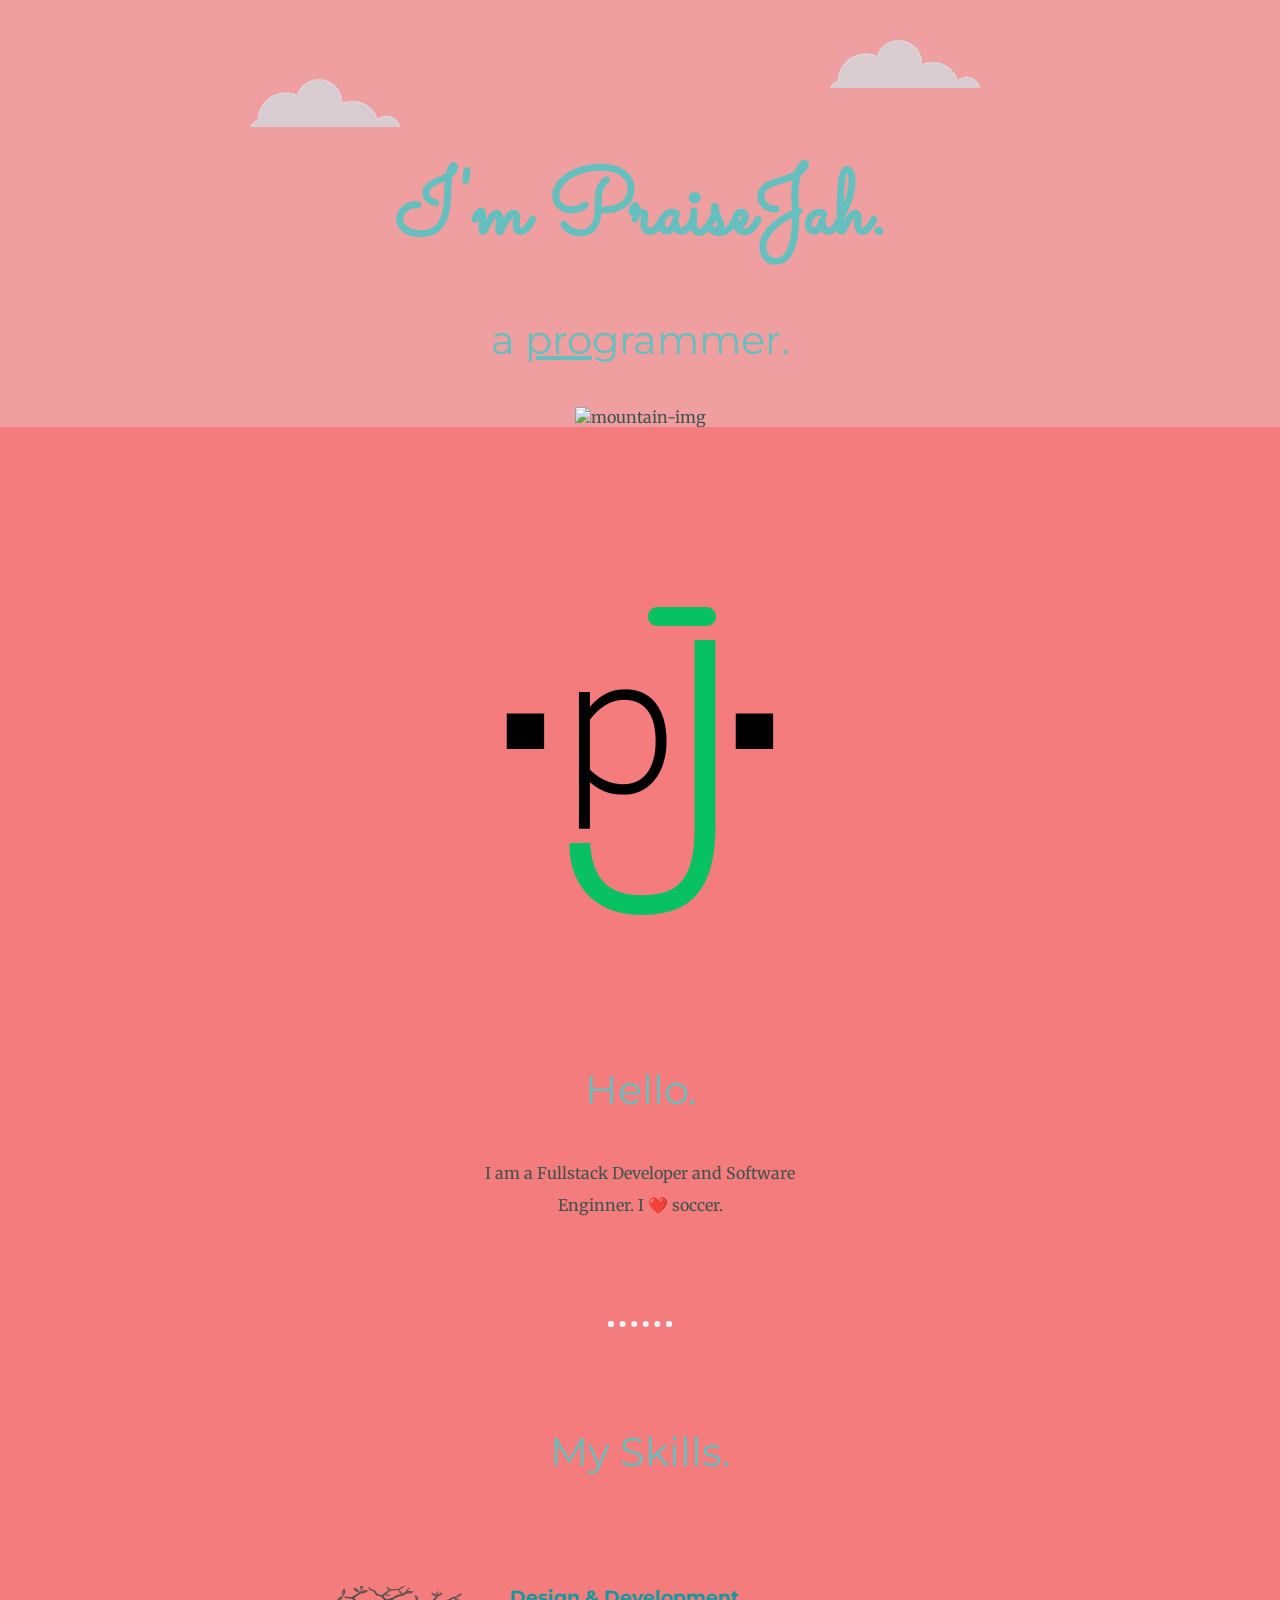
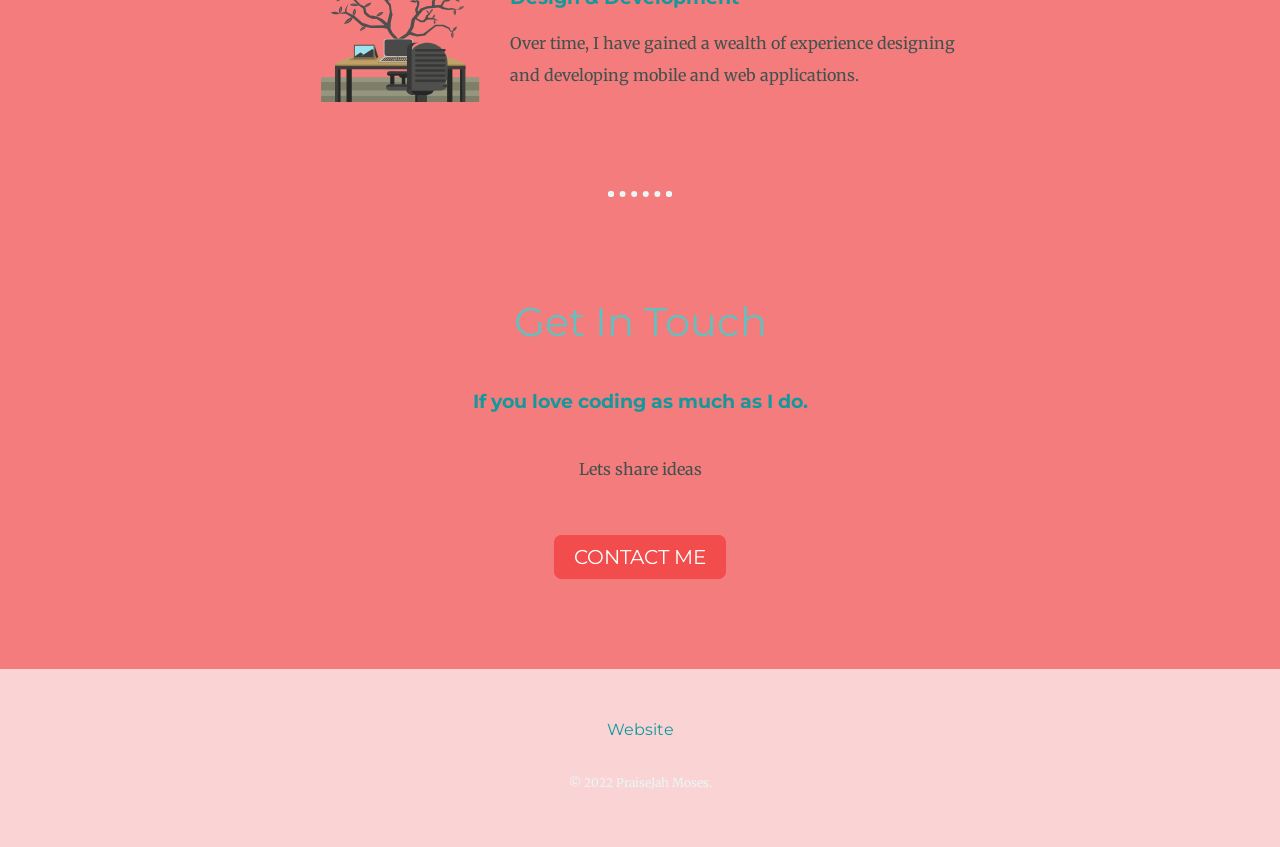
==== index.html @ fa4f2cc4 "Added Aditional files" ====
<!DOCTYPE html>
<html>

<head>
  <meta charset="utf-8">
  <title>PraiseJah Moses</title>
  <link rel="stylesheet" href="css/style.css">
  <link href="https://fonts.googleapis.com/css?family=Merriweather|Montserrat|Sacramento" rel="stylesheet">
  <link rel="icon" href="images/favicon.ico">
</head> 

<body>
  <div class="top-container">
    <img class="top-cloud" src="images/cloud.png" alt="cloud">
    <div class="title-text">
      <h1>I'm PraiseJah.</h1>
      <h2>a <span class="pro">pro</span>grammer.</h2>
    </div>
    <img class="bottom-cloud" src="images/cloud.png" alt="cloud">
    <img class="mountain" src="images/mountain.png" alt="mountain-img">
  </div>

  <div class="middle-container">
    <div class="profile">
      <img src="images/Logo Png.png" alt="My logo">
      <h2>Hello.</h2>
      <p class="intro">I am a Fullstack Developer and Software Enginner. I ❤️ soccer.</p>
    </div>
    <hr>
    <div class="skills">
      <h2>My Skills.</h2>
      <div class="skill-row">
        <img class="code-img" src="images/Background.svg" alt="code-img">

        <h3>Design & Development</h3>
        <p>Over time, I have gained a wealth of experience designing and developing mobile and web applications.</p>

      </div>
    
    </div>
    <hr>
    <div class="contact-me">
      <h2>Get In Touch</h2>
      <h3>If you love coding as much as I do.</h3>
      <p class="contact-message"> Lets share ideas</p>
      <a class="btn" href="mailto:dankerobby@gmail.com">CONTACT ME</a>
    </div>
  </div>


  <div class="bottom-container">
    <a class="footer-link" href="https://www.appbrewery.co/">Website</a>
    <p class="copyright">© 2022 PraiseJah Moses.</p>
  </div>
</body>

</html>
---- css/style.css ----
body {
    color: #40514E;
    margin: 0;
    text-align: center;
    font-family: 'Merriweather', serif;
    background-color: #F47C7C;
  }
  
  h1 {
    color: #66BFBF;
    font-size: 5.625rem;
    margin: 50px auto 0 auto;
    font-family: 'Sacramento', cursive;
  }
  
  h2 {
    color: #66BFBF;
    font-family: 'Montserrat', sans-serif;
    font-size: 2.5rem;
    font-weight: normal;
    padding-bottom: 10px;
  }
  
  h3 {
    color: #11999E;
    font-family: 'Montserrat', sans-serif;
  }
  
  p {
    line-height: 2;
  }
  
  hr {
    border: dotted #EAF6F6 6px;
    border-bottom: none;
    width: 4%;
    margin: 100px auto;
  }
  
  a{
    color: #11999E;
    font-family: 'Montserrat', sans-serif;
    margin: 10px 20px;
    text-decoration: none;
  }
  
  a:hover {
    color: #EAF6F6;
  }
  
  .top-container {
    background-color: #EF9F9F;
    position: relative;
    padding-top: 100px;
  }
  
  .middle-container {
    margin: 100px 0;
  }
  
  .bottom-container {
    background-color: #FAD4D4;
    padding: 50px 0 20px;
  }
  
  .skill-row {
    width: 50%;
    margin: 100px auto 100px auto;
    text-align: left;
  }
  
  .pro {
    text-decoration: underline;
  }
  
  .intro {
    width: 30%;
    margin: auto;
  }
  
  .contact-message {
    width: 40%;
    margin: 40px auto 60px;
  }
  
  .copyright {
    color: #EAF6F6;
    font-size: 0.75rem;
    padding: 20px 0;
  }
  
  .top-cloud {
    position: absolute;
    right: 300px;
    top: 40px;
  }
  
  .bottom-cloud {
    position: absolute;
    left: 250px;
    bottom: 300px;
  }
  
  .code-img {
    width: 25%;
    float: left;
    margin-right: 30px;
  }
  
  .chilli-img {
    width: 25%;
    float: right;
    margin-left: 30px;
  }
  
  .btn {
    background: #F24C4C;
    background-image: -webkit-linear-gradient(top, #F24C4C, #F24C4C);
    background-image: -moz-linear-gradient(top, #F24C4C, #F24C4C);
    background-image: -ms-linear-gradient(top, #F24C4C, #F24C4C);
    background-image: -o-linear-gradient(top, #F24C4C, #F24C4C);
    background-image: linear-gradient(to bottom, #F24C4C, #F24C4C);
    -webkit-border-radius: 8;
    -moz-border-radius: 8;
    border-radius: 8px;
    font-family: 'Montserrat', sans-serif;
    color: #ffffff;
    font-size: 20px;
    padding: 10px 20px 10px 20px;
    text-decoration: none;
  }
  
  .btn:hover {
    background: #30e3cb;
    background-image: -webkit-linear-gradient(top, #30e3cb, #2bc4ad);
    background-image: -moz-linear-gradient(top, #30e3cb, #2bc4ad);
    background-image: -ms-linear-gradient(top, #30e3cb, #2bc4ad);
    background-image: -o-linear-gradient(top, #30e3cb, #2bc4ad);
    background-image: linear-gradient(to bottom, #30e3cb, #2bc4ad);
    text-decoration: none;
  }
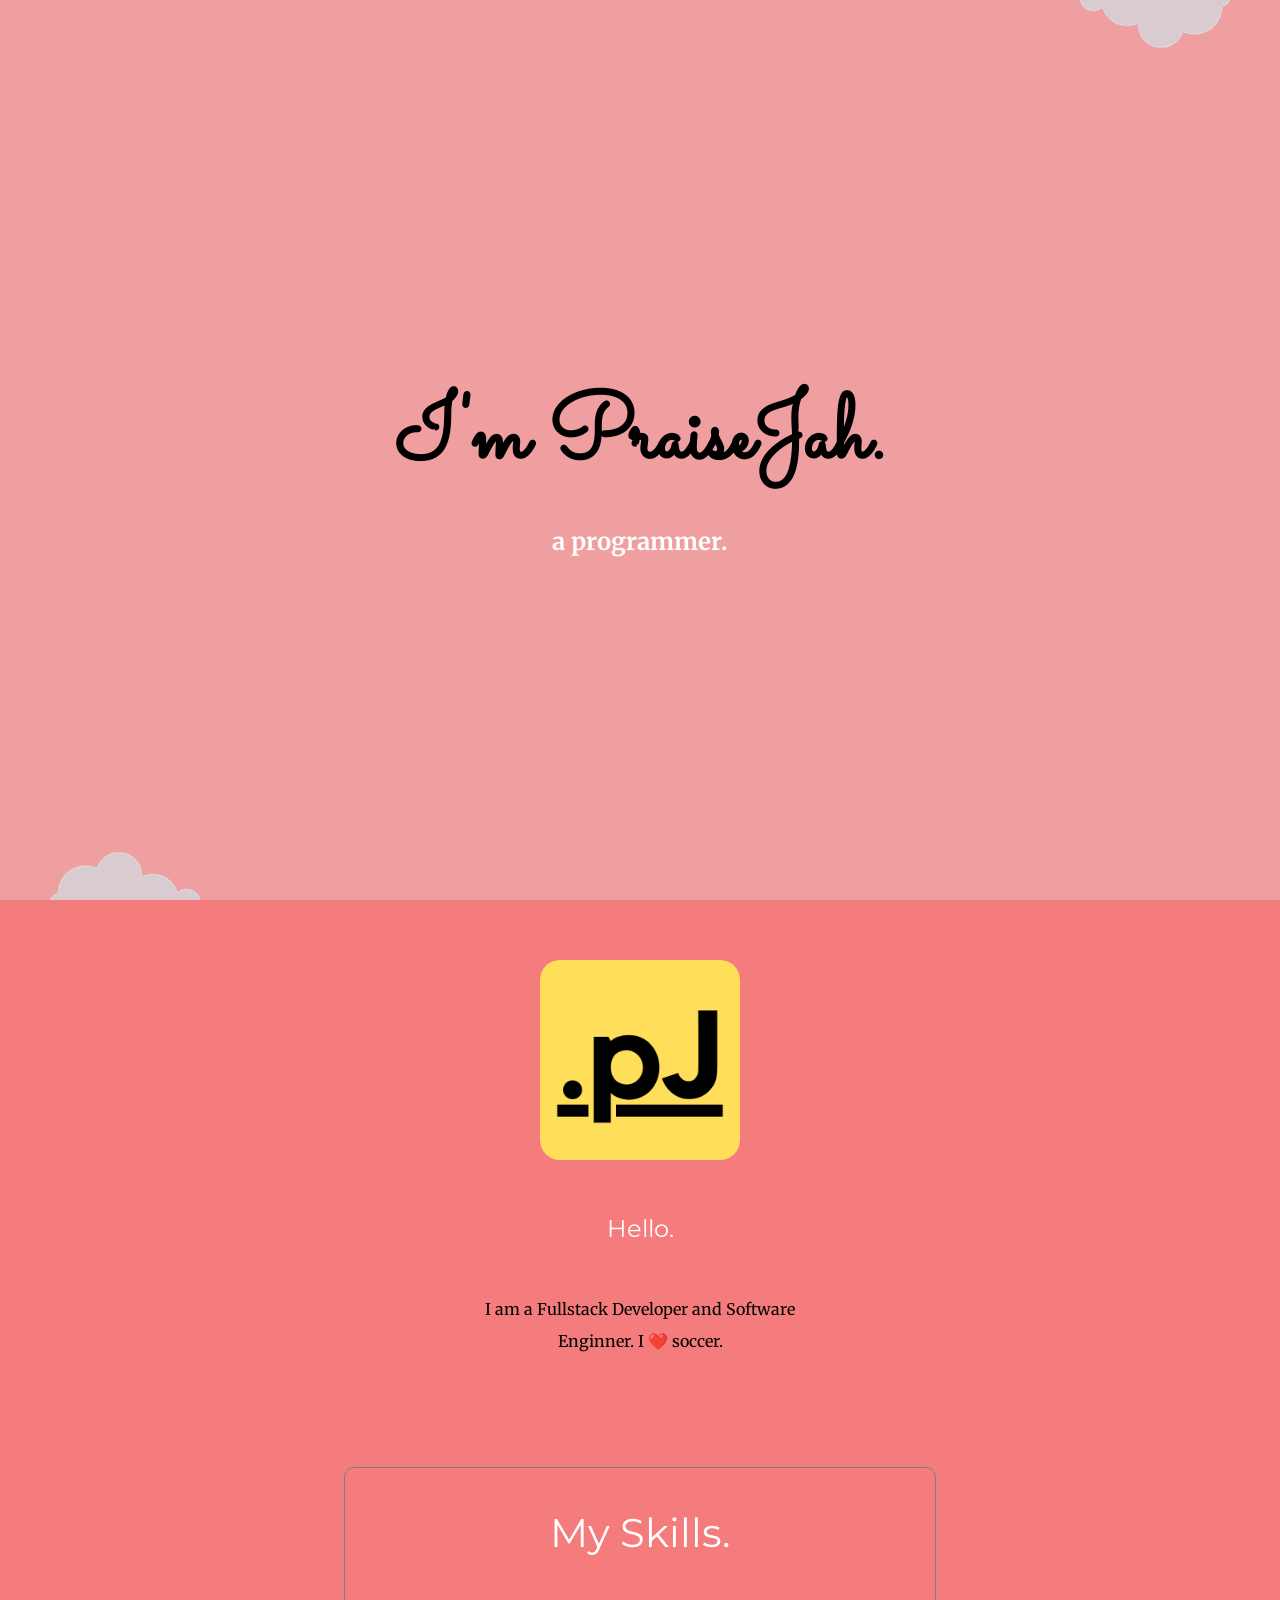
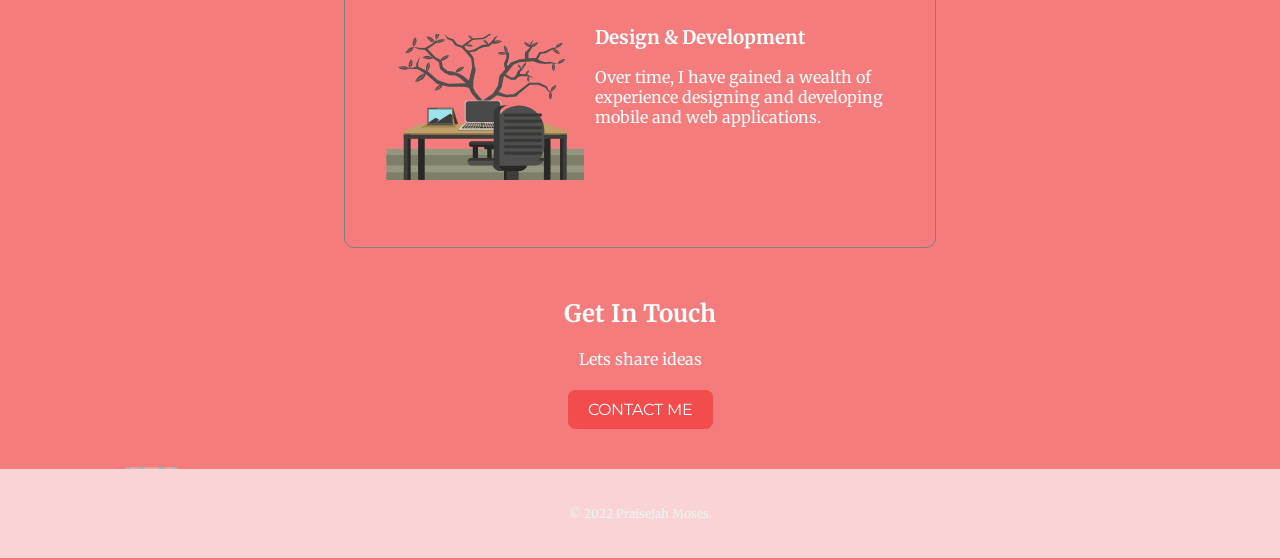
==== commit c567f555: "Add files via upload" ====
--- a/index.html
+++ b/index.html
@@ -4,54 +4,68 @@
 <head>
   <meta charset="utf-8">
   <title>PraiseJah Moses</title>
+  <link href="https://unpkg.com/aos@2.3.1/dist/aos.css" rel="stylesheet">
+  <link rel="stylesheet" href="https://cdnjs.cloudflare.com/ajax/libs/animate.css/4.1.1/animate.min.css">
   <link rel="stylesheet" href="css/style.css">
   <link href="https://fonts.googleapis.com/css?family=Merriweather|Montserrat|Sacramento" rel="stylesheet">
-  <link rel="icon" href="images/favicon.ico">
+  <link rel="icon" href="images/logo.png">
 </head> 
 
 <body>
+
   <div class="top-container">
+
     <img class="top-cloud" src="images/cloud.png" alt="cloud">
+
     <div class="title-text">
-      <h1>I'm PraiseJah.</h1>
-      <h2>a <span class="pro">pro</span>grammer.</h2>
+      <h1  class="animate__animated animate__bounce" >I'm PraiseJah.</h1>
+      <h2>a programmer.</h2>
     </div>
+
     <img class="bottom-cloud" src="images/cloud.png" alt="cloud">
-    <img class="mountain" src="images/mountain.png" alt="mountain-img">
   </div>
 
   <div class="middle-container">
+    <img src="/images/ballon.png" alt="" class="ballon" >
     <div class="profile">
-      <img src="images/Logo Png.png" alt="My logo">
-      <h2>Hello.</h2>
-      <p class="intro">I am a Fullstack Developer and Software Enginner. I ❤️ soccer.</p>
+      <img src="images/pJ.png" alt="My logo" id="logo"   data-aos="fade-up" >
+      <h2 data-aos="fade-right" >Hello.</h2>
+      <p class="intro" data-aos="fade-left" >I am a Fullstack Developer and Software Enginner. I ❤️ soccer.</p>
     </div>
-    <hr>
-    <div class="skills">
+
+    <div  class="skills" data-aos="zoom-in">
       <h2>My Skills.</h2>
-      <div class="skill-row">
-        <img class="code-img" src="images/Background.svg" alt="code-img">
 
-        <h3>Design & Development</h3>
-        <p>Over time, I have gained a wealth of experience designing and developing mobile and web applications.</p>
+      <div class="skillCont" >
+        <img src="/images/Background.svg" alt="" id="logo" >
 
+        <div  class="cont" >
+          <h3>Design & Development</h3>
+          <p>Over time, I have gained a wealth of experience designing and 
+            developing mobile and web applications.
+          </p>
+        </div>
       </div>
-    
     </div>
-    <hr>
-    <div class="contact-me">
-      <h2>Get In Touch</h2>
-      <h3>If you love coding as much as I do.</h3>
-      <p class="contact-message"> Lets share ideas</p>
-      <a class="btn" href="mailto:dankerobby@gmail.com">CONTACT ME</a>
-    </div>
+
+    <h2 id="contactH2" >Get In Touch</h2>
+    <p class="contact-message"> Lets share ideas</p>
+    <a class="btn" href="mailto:dankerobby@gmail.com">CONTACT ME</a>
+
   </div>
 
 
   <div class="bottom-container">
-    <a class="footer-link" href="https://www.appbrewery.co/">Website</a>
     <p class="copyright">© 2022 PraiseJah Moses.</p>
   </div>
+
+
+
+
 </body>
+<script src="https://unpkg.com/aos@2.3.1/dist/aos.js"></script>
+<script>
+  AOS.init();
+</script>
 
 </html>
--- a/css/style.css
+++ b/css/style.css
@@ -1,118 +1,137 @@
-body {
-    color: #40514E;
+  body {
+    color: #ffffff;
     margin: 0;
     text-align: center;
     font-family: 'Merriweather', serif;
     background-color: #F47C7C;
   }
-  
-  h1 {
-    color: #66BFBF;
+
+
+  .top-container {
+    z-index: 9;
+    position: relative;
+    display: flex;
+    flex-direction: column;
+    justify-content: center;
+    height: 100vh;
+    background-color: #EF9F9F;
+  }
+  .top-cloud {
+    transform: rotate(180deg);
+    position: absolute;
+    right: 50px;
+    top: 0px;
+  }
+  .top-container h1 {
+    color: black;
     font-size: 5.625rem;
     margin: 50px auto 0 auto;
     font-family: 'Sacramento', cursive;
   }
-  
-  h2 {
-    color: #66BFBF;
+  .bottom-cloud {
+    position: absolute;
+    left: 50px;
+    bottom: 0px;
+  }
+
+
+
+  .middle-container {
+    position: relative;
+    height: fit-content;
+    padding: 50px;
+  }
+  .ballon{
+    position: absolute;
+    left: 100px;
+    top: -100px;
+    animation-name: fly;
+    animation-duration: 30s;
+    animation-fill-mode: forwards;
+    animation-iteration-count: infinite;
+  }
+  .profile{
+    padding: 10px;
+  }
+  #logo {
+    width: 200px;height:200px ;
+    border-radius: 20px;
+  }
+  .profile h2 {
+    color: #ffffff;
+    font-family: 'Montserrat', sans-serif;
+    font-size: 1.5rem;
+    font-weight: normal;
+    margin: 50px auto auto auto;
+  }
+  .intro {
+    color: black;
+    line-height: 2;
+    width: 30%;
+    margin: 50px auto auto auto;
+  }
+  .skills{
+    padding: 40px;
+    width: fit-content;
+    border-radius: 10px;
+    border:  1px solid gray;
+    margin: 100px auto auto auto;
+  }
+  .skills h2{
+    display: block;
+    color: #ffffff;
     font-family: 'Montserrat', sans-serif;
     font-size: 2.5rem;
     font-weight: normal;
-    padding-bottom: 10px;
+    margin: auto auto auto auto;
   }
+  .skillCont{
+    margin-top: 50px;
+    justify-content: center;
+    display: flex;
+  }
+  .cont{
+    text-align: left;
+    width: 300px;
+    margin-left: 10px;
+  }
+  #contactH2{
+    margin-top: 50px;
+  }
+  .contact-message {
+    width: 40%;
+    margin: 10px auto 30px;
+  }
+
+
+
+
+
   
-  h3 {
-    color: #11999E;
-    font-family: 'Montserrat', sans-serif;
+  .bottom-container {
+    position: relative;
+    z-index: 99;
+    background-color: #FAD4D4;
+    padding: 20px 0 20px;
   }
-  
-  p {
-    line-height: 2;
-  }
-  
-  hr {
-    border: dotted #EAF6F6 6px;
-    border-bottom: none;
-    width: 4%;
-    margin: 100px auto;
-  }
-  
   a{
     color: #11999E;
     font-family: 'Montserrat', sans-serif;
     margin: 10px 20px;
     text-decoration: none;
   }
-  
   a:hover {
     color: #EAF6F6;
   }
-  
-  .top-container {
-    background-color: #EF9F9F;
-    position: relative;
-    padding-top: 100px;
-  }
-  
-  .middle-container {
-    margin: 100px 0;
-  }
-  
-  .bottom-container {
-    background-color: #FAD4D4;
-    padding: 50px 0 20px;
-  }
-  
-  .skill-row {
-    width: 50%;
-    margin: 100px auto 100px auto;
-    text-align: left;
-  }
-  
-  .pro {
-    text-decoration: underline;
-  }
-  
-  .intro {
-    width: 30%;
-    margin: auto;
-  }
-  
-  .contact-message {
-    width: 40%;
-    margin: 40px auto 60px;
-  }
-  
   .copyright {
     color: #EAF6F6;
     font-size: 0.75rem;
-    padding: 20px 0;
+    padding: 5px 0;
   }
+
   
-  .top-cloud {
-    position: absolute;
-    right: 300px;
-    top: 40px;
-  }
   
-  .bottom-cloud {
-    position: absolute;
-    left: 250px;
-    bottom: 300px;
-  }
-  
-  .code-img {
-    width: 25%;
-    float: left;
-    margin-right: 30px;
-  }
-  
-  .chilli-img {
-    width: 25%;
-    float: right;
-    margin-left: 30px;
-  }
-  
+
   .btn {
     background: #F24C4C;
     background-image: -webkit-linear-gradient(top, #F24C4C, #F24C4C);
@@ -125,7 +144,7 @@
     border-radius: 8px;
     font-family: 'Montserrat', sans-serif;
     color: #ffffff;
-    font-size: 20px;
+    font-size: 16px;
     padding: 10px 20px 10px 20px;
     text-decoration: none;
   }
@@ -139,4 +158,9 @@
     background-image: linear-gradient(to bottom, #30e3cb, #2bc4ad);
     text-decoration: none;
   }
-  +  
+
+  @keyframes fly {
+    from {top: -100px;}
+    to  {top: 1160px}
+  }
